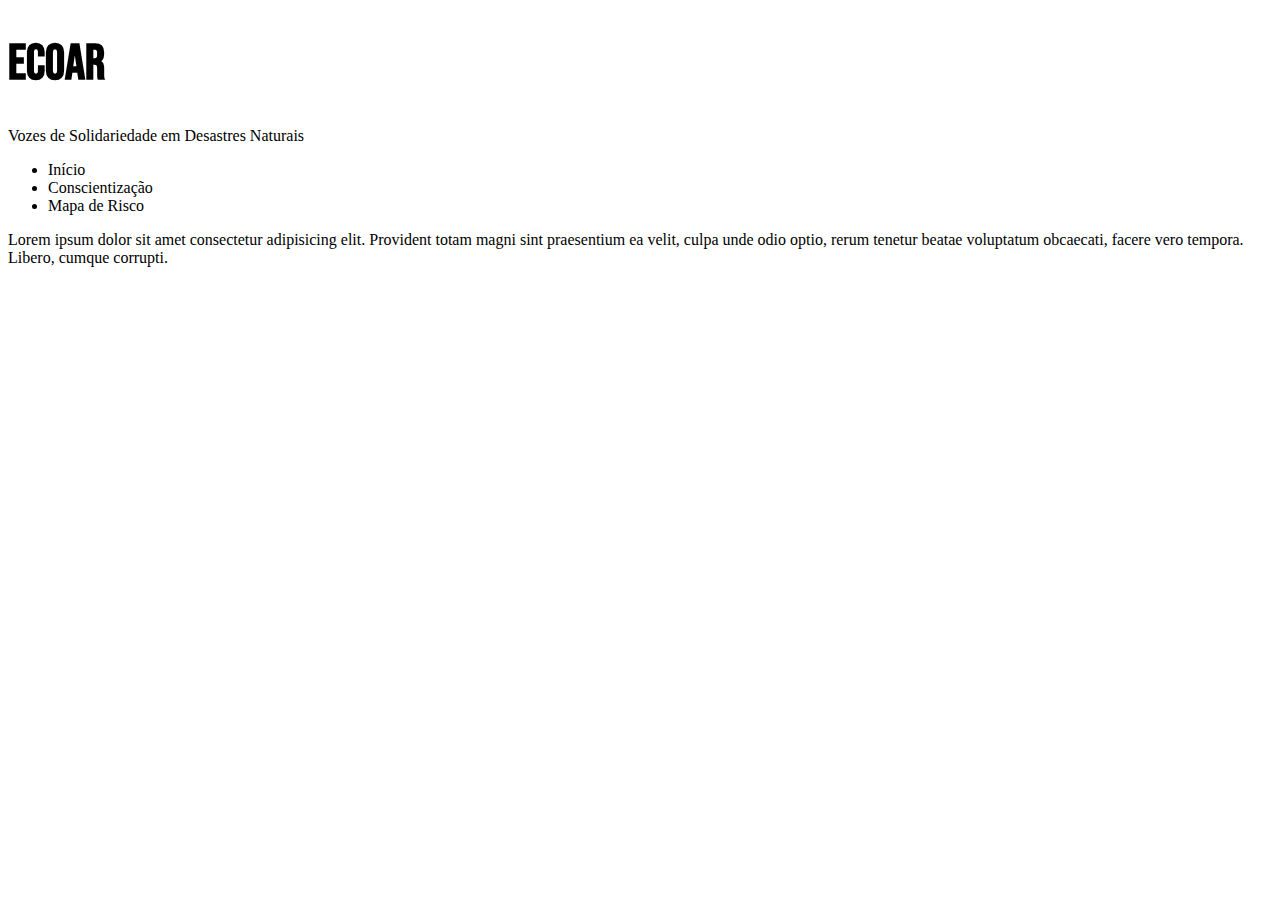
==== index.html @ 9ac7a7ad "Inicializando a página Ecoar" ====
<!DOCTYPE html>
<html lang="pt-br">
<head>
    <meta charset="UTF-8">
    <meta name="viewport" content="width=device-width, initial-scale=1.0">
    <link rel="stylesheet" href="style.css">
    <link rel="preconnect" href="https://fonts.googleapis.com">
<link rel="preconnect" href="https://fonts.gstatic.com" crossorigin>
<link href="https://fonts.googleapis.com/css2?family=Bebas+Neue&family=Montserrat:ital,wght@0,100..900;1,100..900&display=swap" rel="stylesheet">
    <title>Ecoar</title>
</head>
<body>
    <main>
        <section div="titulo-subtitulo">
            <h1>Ecoar</h1>
            <p>Vozes de Solidariedade em Desastres Naturais</p>
        </section>
        <ul>
            <li>Início</li>
            <li>Conscientização</li>
            <li>Mapa de Risco</li>
        </ul>
        <p>Lorem ipsum dolor sit amet consectetur adipisicing elit. Provident totam magni sint praesentium ea velit, culpa unde odio optio, rerum tenetur beatae voluptatum obcaecati, facere vero tempora. Libero, cumque corrupti.</p>
    </main>
</body>
</html>
---- style.css ----
#titulo-subtitulo{
    background-color: #16325B;
}

h1 {
    font-family: "bebas neue", sans-serif;
    font-size: 50px;
}
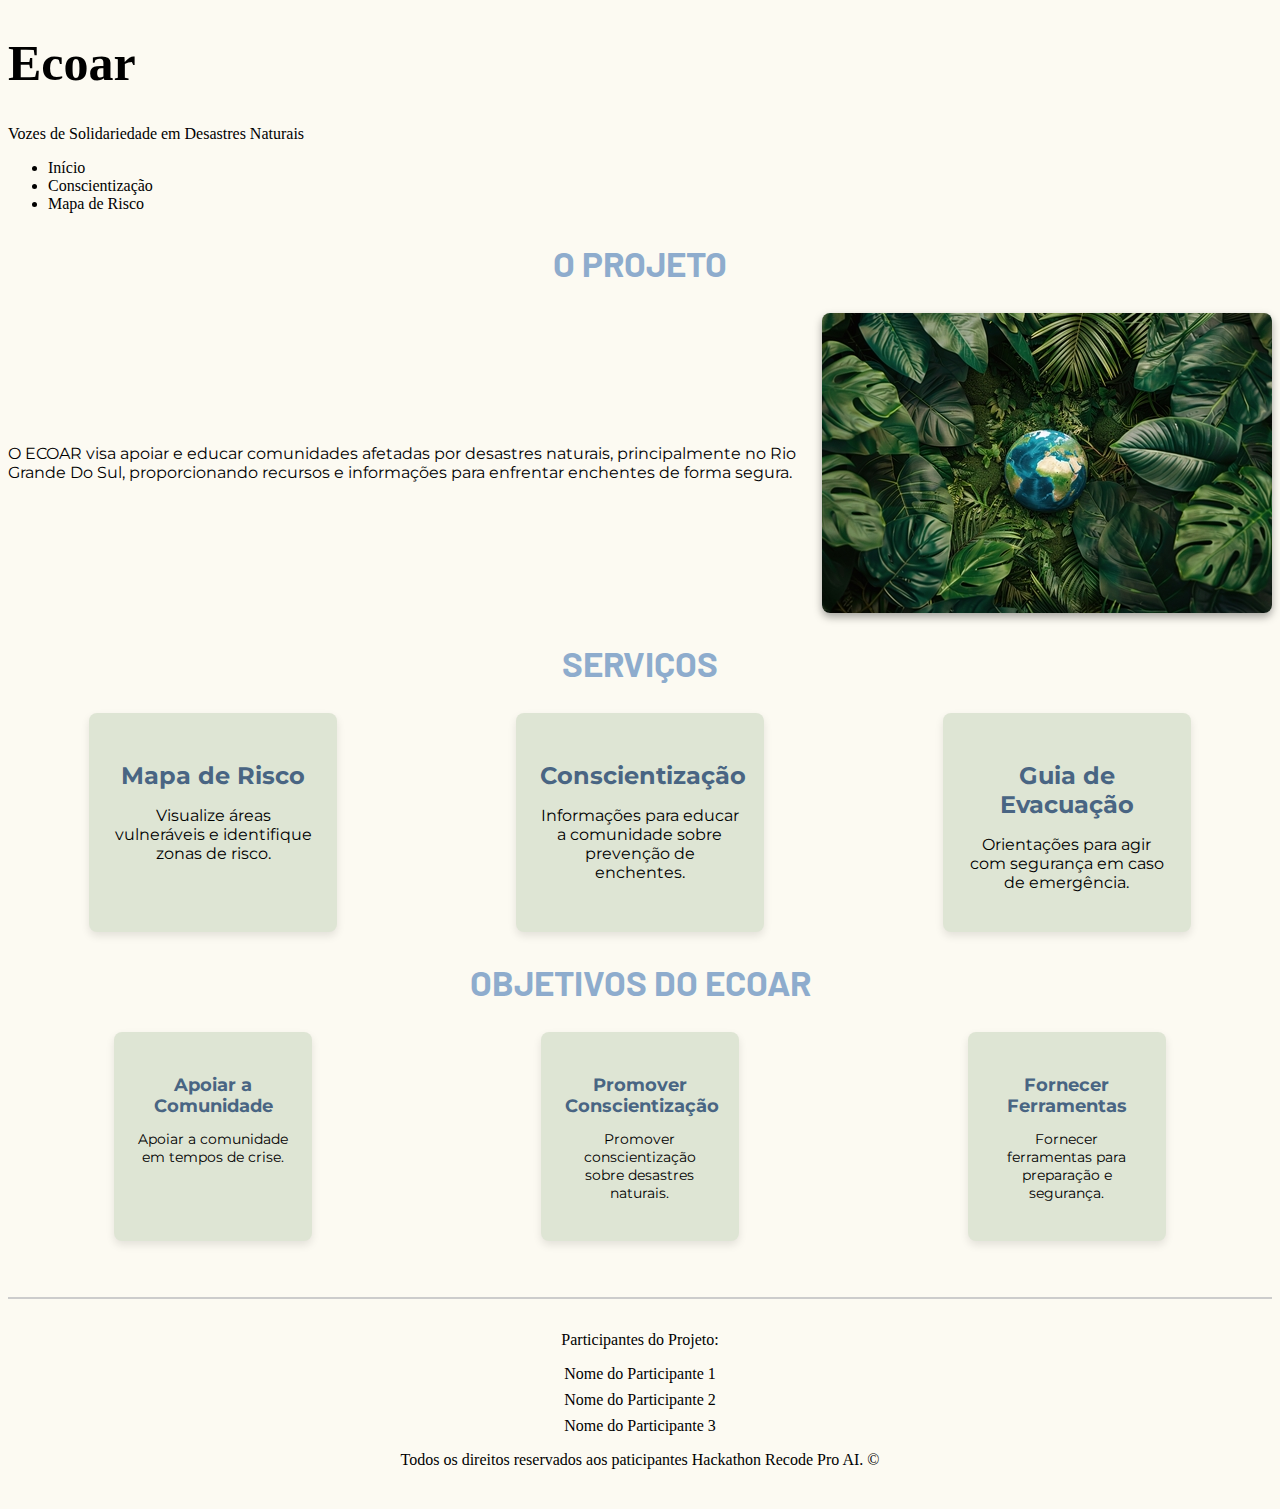
==== commit dbe0722f: "Estilização pagina inicial (Home), Projeto, Serviços e Objetivos do Ecoar" ====
--- a/index.html
+++ b/index.html
@@ -5,22 +5,76 @@
     <meta name="viewport" content="width=device-width, initial-scale=1.0">
     <link rel="stylesheet" href="style.css">
     <link rel="preconnect" href="https://fonts.googleapis.com">
-<link rel="preconnect" href="https://fonts.gstatic.com" crossorigin>
-<link href="https://fonts.googleapis.com/css2?family=Bebas+Neue&family=Montserrat:ital,wght@0,100..900;1,100..900&display=swap" rel="stylesheet">
+    <link rel="preconnect" href="https://fonts.gstatic.com" crossorigin>
+    <link href="https://fonts.googleapis.com/css2?family=Barlow:ital,wght@0,100;0,200;0,300;0,400;0,500;0,600;0,700;0,800;0,900;1,100;1,200;1,300;1,400;1,500;1,600;1,700;1,800;1,900&family=Montserrat:ital,wght@0,100..900;1,100..900&display=swap" rel="stylesheet">
     <title>Ecoar</title>
 </head>
 <body>
     <main>
-        <section div="titulo-subtitulo">
+        <header div="titulo-subtitulo">
             <h1>Ecoar</h1>
             <p>Vozes de Solidariedade em Desastres Naturais</p>
+        </header>
+        <nav>
+            <ul>
+                <li>Início</li>
+                <li>Conscientização</li>
+                <li>Mapa de Risco</li>
+            </ul>
+        </nav>
+        <section id="quem-somos">
+            <h2>O projeto</h2>
+            <div class="conteudo">
+                <p>O ECOAR visa apoiar e educar comunidades afetadas por desastres naturais, principalmente no Rio Grande Do Sul, proporcionando recursos e informações para enfrentar enchentes de forma segura.</p>
+                <img src="./imagens/planeta-terra-e-vegetacoes.jpg" alt="imagem do planeta terra e algumas vegetações.">
+            </div>
         </section>
-        <ul>
-            <li>Início</li>
-            <li>Conscientização</li>
-            <li>Mapa de Risco</li>
-        </ul>
-        <p>Lorem ipsum dolor sit amet consectetur adipisicing elit. Provident totam magni sint praesentium ea velit, culpa unde odio optio, rerum tenetur beatae voluptatum obcaecati, facere vero tempora. Libero, cumque corrupti.</p>
+        <section id="servicos">
+            <h2>Serviços</h2>
+            <div class="cards">
+                <div class="card">
+                    <h3>Mapa de Risco</h3>
+                    <p>Visualize áreas vulneráveis e identifique zonas de risco.</p>
+                </div>
+                <div class="card">
+                    <h3>Conscientização</h3>
+                    <p>Informações para educar a comunidade sobre prevenção de enchentes.</p>
+                </div>
+                <div class="card">
+                    <h3>Guia de Evacuação</h3>
+                    <p>Orientações para agir com segurança em caso de emergência.</p>
+                </div>
+            </div>
+        </section>
+
+    <section div="objetivos">
+    <h2 class="tit-objetivo">Objetivos do ECOAR</h2>
+    <div class="cards-objetivos">
+            <div class="card-objt">
+                <h3>Apoiar a Comunidade</h3>
+                <p>Apoiar a comunidade em tempos de crise.</p>
+            </div>
+            <div class="card-objt">
+                <h3>Promover Conscientização</h3>
+                <p>Promover conscientização sobre desastres naturais.</p>
+            </div>
+            <div class="card-objt">
+                <h3>Fornecer Ferramentas</h3>
+                <p>Fornecer ferramentas para preparação e segurança.</p>
+            </div>
+    </div>
+</section>
     </main>
+    <footer class="footer">
+        <div class="footer-content">
+            <p>Participantes do Projeto:</p>
+            <ul class="participantes">
+                <li>Nome do Participante 1</li>
+                <li>Nome do Participante 2</li>
+                <li>Nome do Participante 3</li>
+            </ul>
+            <p>Todos os direitos reservados aos paticipantes Hackathon Recode Pro AI. &copy;</p>
+        </div>
+    </footer>
 </body>
 </html>--- a/style.css
+++ b/style.css
@@ -1,8 +1,186 @@
+body{
+    background-color: #fcfaf2;
+}
+
 #titulo-subtitulo{
     background-color: #16325B;
 }
 
 h1 {
-    font-family: "bebas neue", sans-serif;
+
     font-size: 50px;
-}+}
+
+
+#quem-somos img {
+    width: 50%;
+    max-width: 100%;
+    border-radius: 8px; 
+    box-shadow: 0 4px 8px rgba(0, 0, 0, 0.348);
+}
+
+#quem-somos .conteudo {
+    display: flex;
+    align-items: center;
+    font-family: "Montserrat", sans-serif;
+    gap: 20px;
+}
+
+
+#quem-somos h2{
+    font-family: "barlow", static;
+    text-transform: uppercase;
+    font-size: 35px;
+    text-align: center;
+    color: #8EACCD;
+}
+
+.servicos {
+    background-color: #e9eef3;
+    padding: 2em;
+}
+
+#servicos h2{
+    font-family: "barlow", static;
+    text-transform: uppercase;
+    font-size: 35px;
+    text-align: center;
+    color: #8EACCD;
+}
+
+.cards {
+    display: flex;
+    justify-content: space-around;
+    gap: 1em;
+    flex-wrap: nowrap;
+}
+
+.card {
+    font-family: "Montserrat", sans-serif;
+    background: #dee5d4;
+    padding: 1.5em;
+    border-radius: 8px;
+    box-shadow: 0 4px 8px rgba(0, 0, 0, 0.1);
+    width: 200px;
+    text-align: center;
+    transition: transform 0.3s ease;
+    cursor: pointer;
+}
+
+.card:hover {
+    transform: scale(1.05);  /* Aumenta o card em 5% */
+    box-shadow: 0 6px 12px rgba(0, 0, 0, 0.2); 
+}
+
+.card h3 {
+    font-size: 1.5em;
+    color: #496583;
+    margin-bottom: 0.5em;
+}
+
+.tit-objetivo{
+    font-family: "barlow", static;
+    text-transform: uppercase;
+    font-size: 35px;
+    text-align: center;
+    color: #8EACCD;
+}
+
+.objetivos-li ul {
+    font-family: "Montserrat", sans-serif;
+    list-style: disc;
+    padding-left: 1.5em;
+    margin-top: 1em;
+    color: #333;
+}
+
+.cards-objetivos{
+    display: flex;
+    justify-content: space-around;
+    gap: 1em;
+    flex-wrap: nowrap;
+    margin-bottom: 3.5em;
+}
+
+.card-objt h3 {
+    font-size: 1.1em;
+    color: #496583;
+    margin-bottom: 0.5em;
+}
+
+.card-objt p{
+    font-size: 0.90em;
+}
+
+
+.card-objt {
+    font-family: "Montserrat", sans-serif;
+    background: #dee5d4;
+    padding: 1.5em;
+    border-radius: 8px;
+    box-shadow: 0 4px 8px rgba(0, 0, 0, 0.1);
+    width: 150px;
+    text-align: center;
+    transition: transform 0.3s ease;
+    cursor: pointer;
+}
+
+.card-objt:hover {
+    transform: scale(1.05);
+    box-shadow: 0 6px 12px rgba(0, 0, 0, 0.2); 
+}
+
+.footer {
+    border-top: 2px solid #ccc;  
+    color: black;
+    padding: 1em 0;
+    text-align: center;
+}
+.footer-content {
+    max-width: 1200px; 
+    margin: 0 auto;
+}
+
+.participantes {
+    list-style-type: none; 
+    padding: 0;
+}
+
+.participantes li {
+    margin: 0.5em 0;
+}
+
+
+
+@media (max-width: 480px) {
+    .banner h1 {
+        font-size: 2em;
+    }
+
+    .subheader {
+        font-size: 1em;
+    }
+
+    .cards, .cards-objetivos {
+        flex-direction: column;
+        gap: 1em;
+    }
+
+    .card, .card-objt {
+        width: 100%;
+        margin-bottom: 1em;
+    }
+
+}
+
+@media (max-width: 768px) {
+    .cards, .cards-objetivos {
+        flex-direction: column;
+        align-items: center;
+    }
+
+    .card, .card-objt {
+        width: 80%;
+        margin-bottom: 1em;
+    }
+}
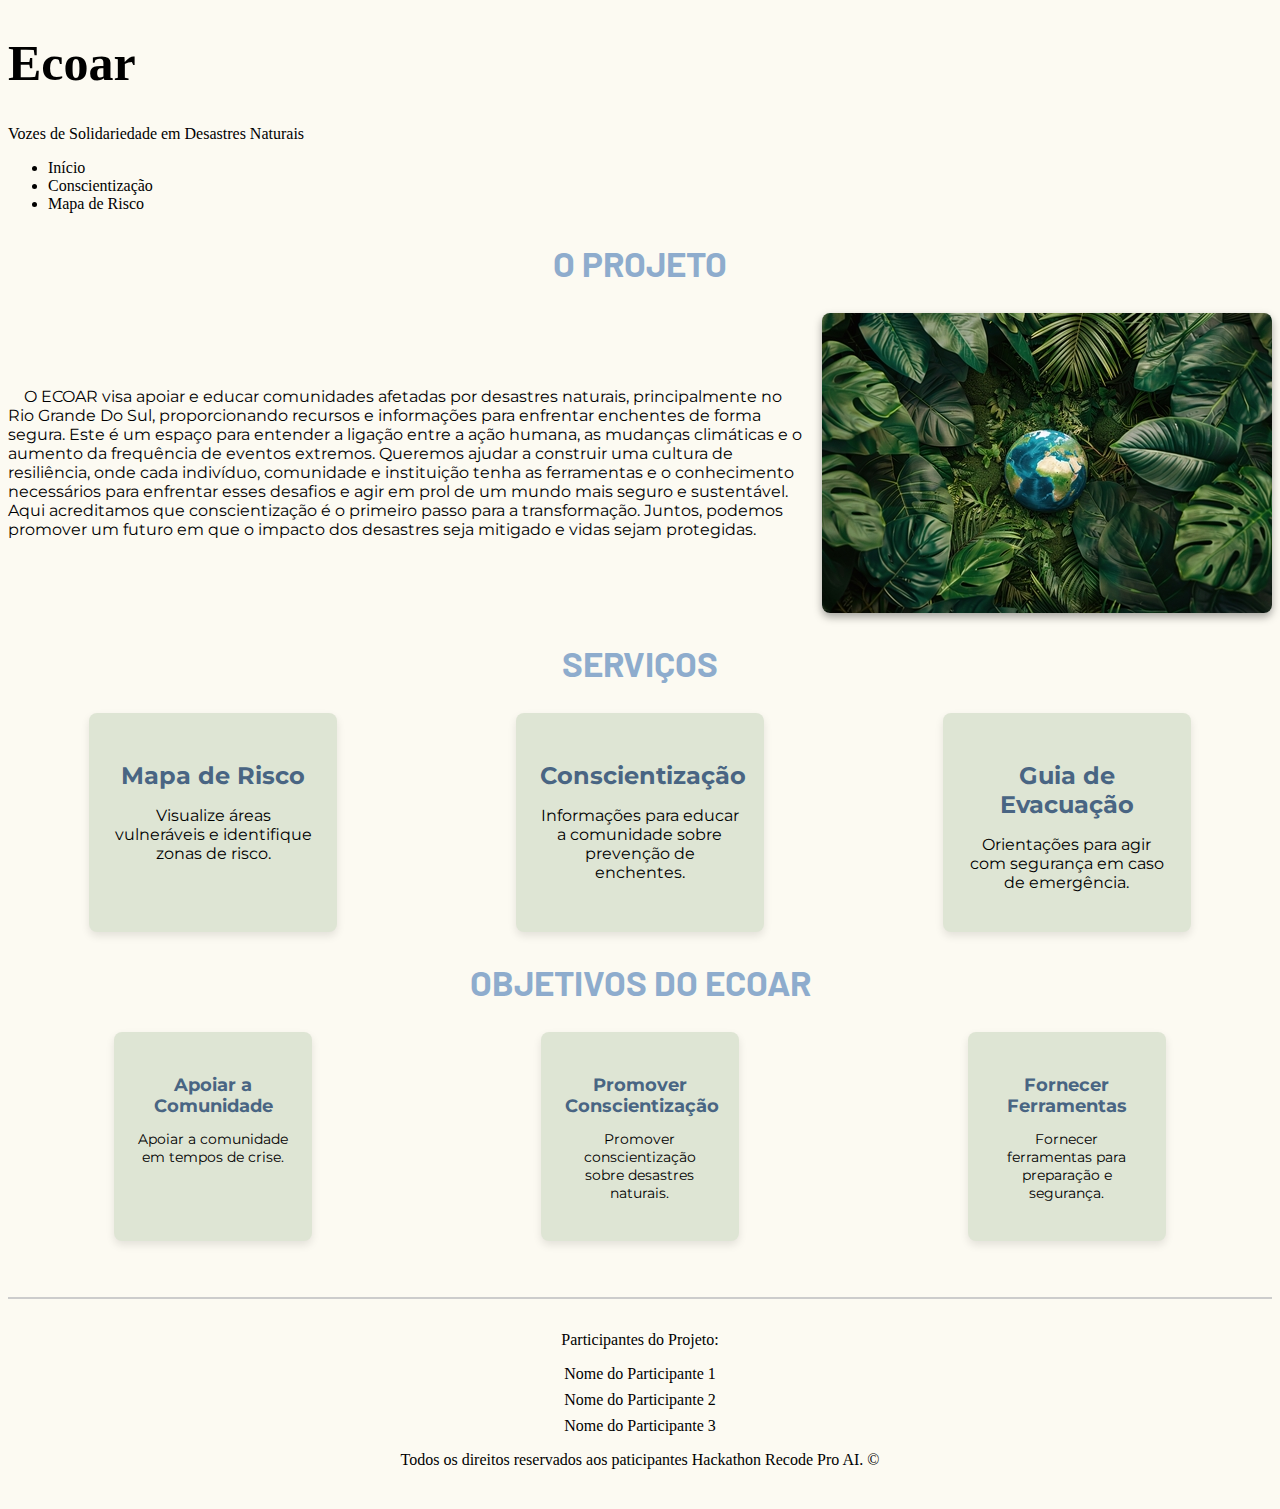
==== commit 2c1dd934: "Alterando o texto" ====
--- a/index.html
+++ b/index.html
@@ -25,7 +25,8 @@
         <section id="quem-somos">
             <h2>O projeto</h2>
             <div class="conteudo">
-                <p>O ECOAR visa apoiar e educar comunidades afetadas por desastres naturais, principalmente no Rio Grande Do Sul, proporcionando recursos e informações para enfrentar enchentes de forma segura.</p>
+                <p>O ECOAR visa apoiar e educar comunidades afetadas por desastres naturais, principalmente no Rio Grande Do Sul, proporcionando recursos e informações para enfrentar enchentes de forma segura. Este é um espaço para entender a ligação entre a ação humana, as mudanças climáticas e o aumento da frequência de eventos extremos. Queremos ajudar a construir uma cultura de resiliência, onde cada indivíduo, comunidade e instituição tenha as ferramentas e o conhecimento necessários para enfrentar esses desafios e agir em prol de um mundo mais seguro e sustentável.<br>
+                Aqui acreditamos que conscientização é o primeiro passo para a transformação. Juntos, podemos promover um futuro em que o impacto dos desastres seja mitigado e vidas sejam protegidas.</p>
                 <img src="./imagens/planeta-terra-e-vegetacoes.jpg" alt="imagem do planeta terra e algumas vegetações.">
             </div>
         </section>
--- a/style.css
+++ b/style.css
@@ -24,6 +24,8 @@
     align-items: center;
     font-family: "Montserrat", sans-serif;
     gap: 20px;
+    text-indent: 1em;
+    text-align: left;
 }
 
 
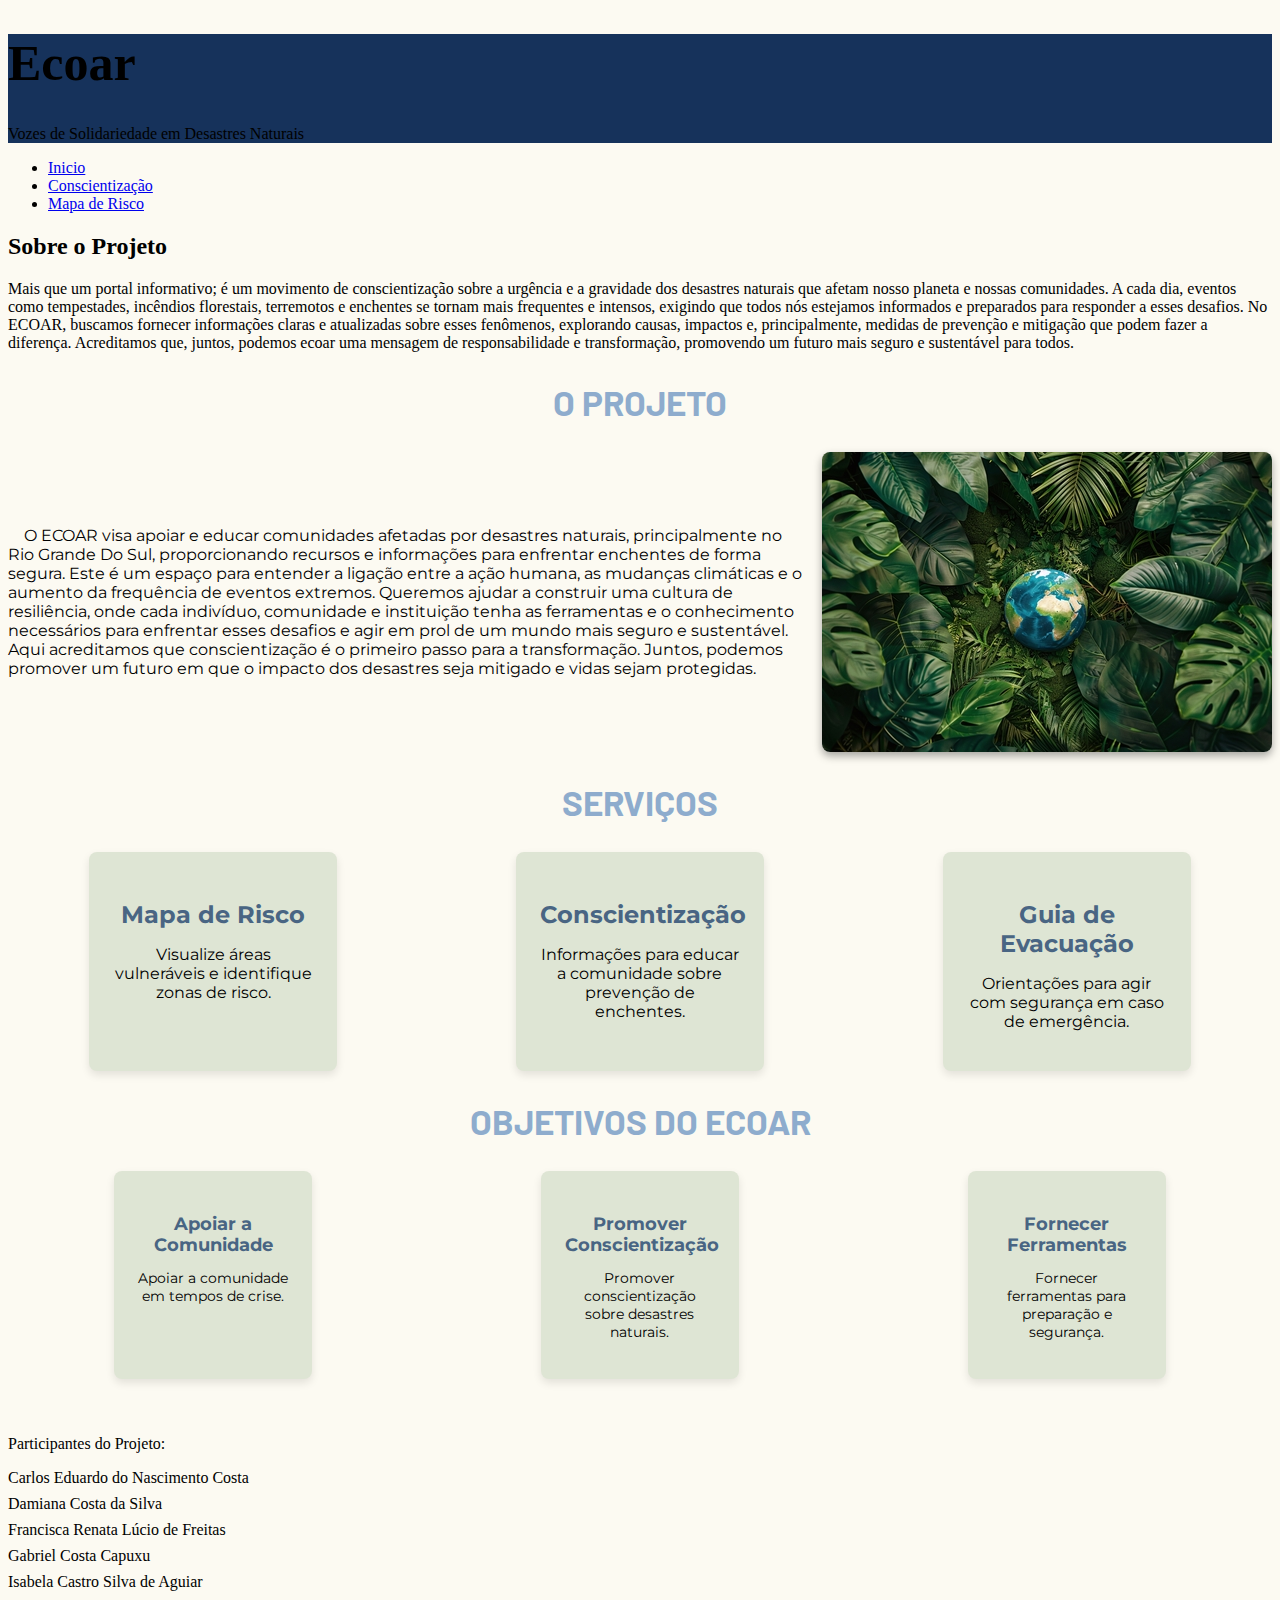
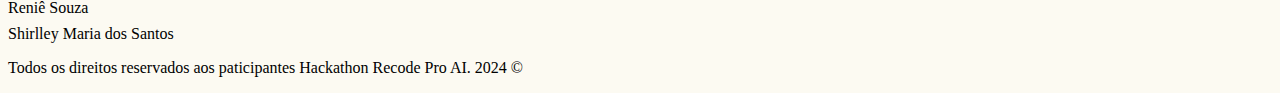
==== commit 37651854: "retirando textos duplicados" ====
--- a/index.html
+++ b/index.html
@@ -7,21 +7,27 @@
     <link rel="preconnect" href="https://fonts.googleapis.com">
     <link rel="preconnect" href="https://fonts.gstatic.com" crossorigin>
     <link href="https://fonts.googleapis.com/css2?family=Barlow:ital,wght@0,100;0,200;0,300;0,400;0,500;0,600;0,700;0,800;0,900;1,100;1,200;1,300;1,400;1,500;1,600;1,700;1,800;1,900&family=Montserrat:ital,wght@0,100..900;1,100..900&display=swap" rel="stylesheet">
+    <link rel="icon" href="./imagens/planet-earth (1).png" type="image/x-icon">
     <title>Ecoar</title>
 </head>
 <body>
     <main>
-        <header div="titulo-subtitulo">
-            <h1>Ecoar</h1>
-            <p>Vozes de Solidariedade em Desastres Naturais</p>
+        <header>
+            <section id="titulo-subtitulo">
+                <h1>Ecoar</h1>
+                <p>Vozes de Solidariedade em Desastres Naturais</p>
+            </section>
+            <ul class="menu-topo">
+                <li><a href="/index.html">Inicio</a></li>
+                <li><a href="../conscientizacao/conscientizacao.html">Conscientização</a></li>
+                <li><a href="../mapa/mapa.html">Mapa de Risco</a></li>
+            </ul>
         </header>
-        <nav>
-            <ul>
-                <li>Início</li>
-                <li>Conscientização</li>
-                <li>Mapa de Risco</li>
-            </ul>
-        </nav>
+        <section class="descricao">
+            <h2>Sobre o Projeto</h2>
+            <p>Mais que um portal informativo; é um movimento de conscientização sobre a urgência e a gravidade dos desastres naturais que afetam nosso planeta e nossas comunidades. A cada dia, eventos como tempestades, incêndios florestais, terremotos e enchentes se tornam mais frequentes e intensos, exigindo que todos nós estejamos informados e preparados para responder a esses desafios. No ECOAR, buscamos fornecer informações claras e atualizadas sobre esses fenômenos, explorando causas, impactos e, principalmente, medidas de prevenção e mitigação que podem fazer a diferença. Acreditamos que, juntos, podemos ecoar uma mensagem de responsabilidade e transformação, promovendo um futuro mais seguro e sustentável para todos.</p>
+        </section>
+        </section>
         <section id="quem-somos">
             <h2>O projeto</h2>
             <div class="conteudo">
@@ -64,18 +70,21 @@
                 <p>Fornecer ferramentas para preparação e segurança.</p>
             </div>
     </div>
-</section>
+    </section>
+
+    <footer>
+        <p>Participantes do Projeto:</p>
+        <ul class="participantes">
+        <li>Carlos Eduardo do Nascimento Costa</li>
+        <li>Damiana Costa da Silva</li>
+        <li>Francisca Renata Lúcio de Freitas</li>
+        <li>Gabriel Costa Capuxu</li>
+        <li>Isabela Castro Silva de Aguiar</li>
+        <li>Reniê Souza</li>
+        <li>Shirlley Maria dos Santos</li>
+    </ul>
+    <p>Todos os direitos reservados aos paticipantes Hackathon Recode Pro AI. 2024 &copy;</p>
+    </footer>
     </main>
-    <footer class="footer">
-        <div class="footer-content">
-            <p>Participantes do Projeto:</p>
-            <ul class="participantes">
-                <li>Nome do Participante 1</li>
-                <li>Nome do Participante 2</li>
-                <li>Nome do Participante 3</li>
-            </ul>
-            <p>Todos os direitos reservados aos paticipantes Hackathon Recode Pro AI. &copy;</p>
-        </div>
-    </footer>
 </body>
 </html>